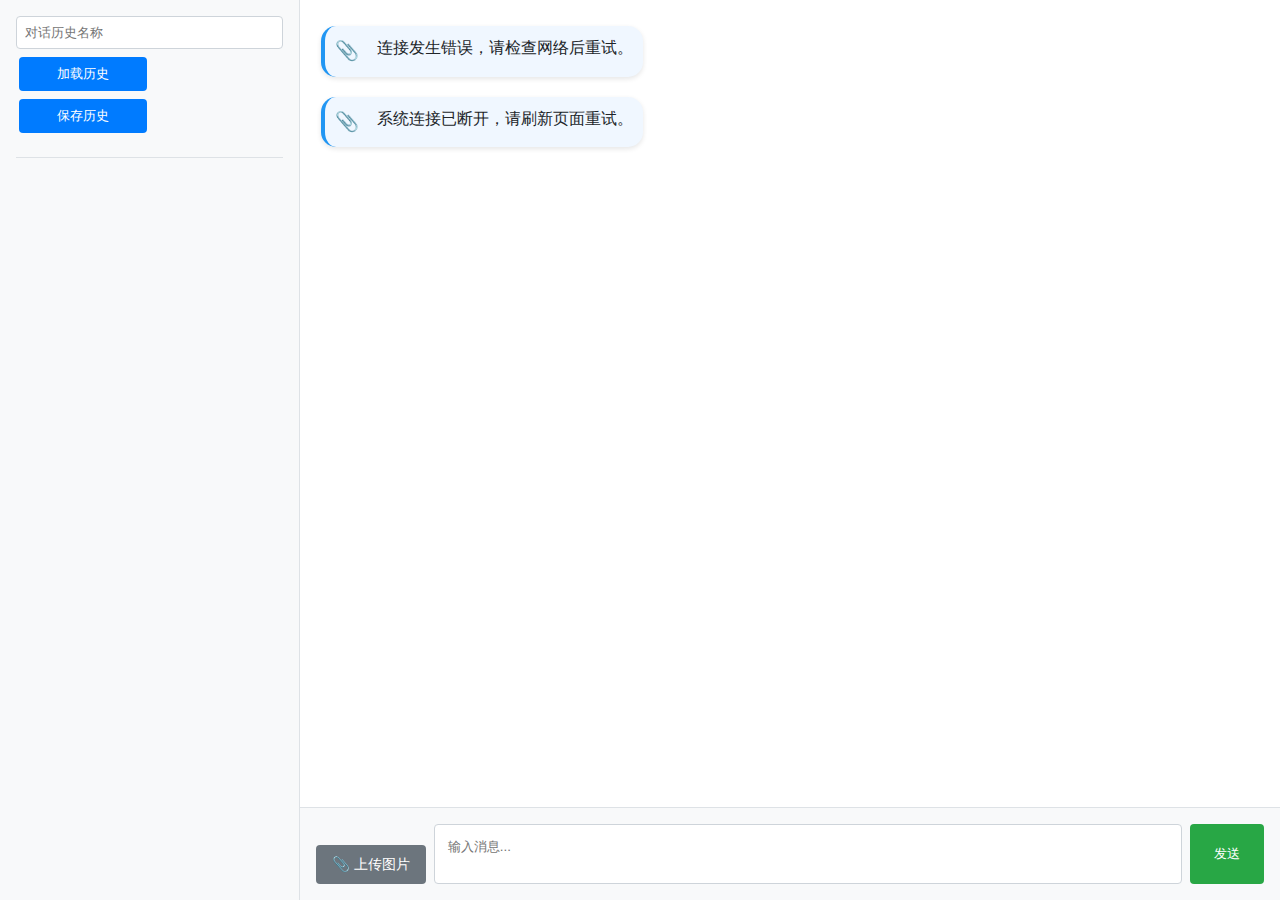
==== public/index.html @ 55b17845 "首次提交" ====
<!DOCTYPE html>
<html lang="en">
<head>
    <meta charset="UTF-8">
    <meta name="viewport" content="width=device-width, initial-scale=1.0">
    <title>AI Dialogue System</title>
    <link rel="stylesheet" href="styles.css">
</head>
<body>
    <div class="container">
        <div class="sidebar">
            <div class="history-controls">
                <input type="text" id="historyName" placeholder="对话历史名称">
                <button id="loadHistory">加载历史</button>
                <button id="saveHistory">保存历史</button>
            </div>
            <div class="history-list" id="historyList"></div>
        </div>
        <div class="main-content">
            <div class="chat-container" id="chatContainer"></div>
            <div class="input-container">
                <div class="file-upload">
                    <label for="imageUpload" class="upload-label">
                        📎 上传图片
                    </label>
                    <input type="file" id="imageUpload" accept="image/*" style="display: none;">
                </div>
                <textarea id="messageInput" placeholder="输入消息..."></textarea>
                <button id="sendButton">发送</button>
            </div>
        </div>
    </div>
    <script src="main.js"></script>
</body>
</html>
---- public/styles.css ----
* {
    margin: 0;
    padding: 0;
    box-sizing: border-box;
}

body {
    font-family: -apple-system, BlinkMacSystemFont, 'Segoe UI', Roboto, Oxygen, Ubuntu, Cantarell, sans-serif;
    line-height: 1.6;
    background-color: #f5f5f5;
    height: 100vh;
}

.container {
    display: flex;
    height: 100vh;
    max-width: 1400px;
    margin: 0 auto;
    background-color: #fff;
    box-shadow: 0 0 10px rgba(0, 0, 0, 0.1);
}

.sidebar {
    width: 300px;
    background-color: #f8f9fa;
    border-right: 1px solid #dee2e6;
    display: flex;
    flex-direction: column;
    padding: 1rem;
}

.history-controls {
    padding-bottom: 1rem;
    border-bottom: 1px solid #dee2e6;
    margin-bottom: 1rem;
}

.history-controls input {
    width: 100%;
    padding: 0.5rem;
    margin-bottom: 0.5rem;
    border: 1px solid #ced4da;
    border-radius: 4px;
}

.history-controls button {
    width: 48%;
    padding: 0.5rem;
    margin: 0 1% 0.5rem 1%;
    background-color: #007bff;
    color: white;
    border: none;
    border-radius: 4px;
    cursor: pointer;
}

.history-controls button:hover {
    background-color: #0056b3;
}

.history-list {
    flex-grow: 1;
    overflow-y: auto;
}

.main-content {
    flex-grow: 1;
    display: flex;
    flex-direction: column;
    height: 100%;
}

.chat-container {
    flex-grow: 1;
    padding: 1rem;
    overflow-y: auto;
    background-color: #fff;
}

.message {
    max-width: 80%;
    margin-bottom: 1rem;
    padding: 0.8rem;
    border-radius: 8px;
    clear: both;
}

.user-message {
    background-color: #007bff;
    color: white;
    float: right;
}

.system-message {
    background-color: #e9ecef;
    color: #212529;
    float: left;
}

.reasoning-message {
    background-color: #f8f9fa;
    color: #6c757d;
    font-style: italic;
    border-left: 3px solid #28a745;
    float: left;
    margin-left: 20px;
    font-size: 0.9em;
}

.message img {
    max-width: 100%;
    border-radius: 4px;
    margin-top: 0.5rem;
}

.input-container {
    display: flex;
    padding: 1rem;
    background-color: #f8f9fa;
    border-top: 1px solid #dee2e6;
    align-items: flex-end;
    gap: 0.5rem;
}

.file-upload {
    display: flex;
    align-items: center;
}

.upload-label {
    padding: 0.5rem 1rem;
    background-color: #6c757d;
    color: white;
    border-radius: 4px;
    cursor: pointer;
    font-size: 0.9rem;
}

.upload-label:hover {
    background-color: #5a6268;
}

#messageInput {
    flex-grow: 1;
    padding: 0.8rem;
    border: 1px solid #ced4da;
    border-radius: 4px;
    resize: none;
    height: 60px;
    font-family: inherit;
}

#sendButton {
    padding: 0.8rem 1.5rem;
    background-color: #28a745;
    color: white;
    border: none;
    border-radius: 4px;
    cursor: pointer;
    height: 60px;
}

#sendButton:hover {
    background-color: #218838;
}

/* 滚动条样式 */
::-webkit-scrollbar {
    width: 8px;
}

::-webkit-scrollbar-track {
    background: #f1f1f1;
}

::-webkit-scrollbar-thumb {
    background: #888;
    border-radius: 4px;
}

::-webkit-scrollbar-thumb:hover {
    background: #555;
}

.reasoning-message {
    background-color: #f0f4f8;
    border-left: 4px solid #4a90e2;
    padding: 10px;
    margin: 10px 0;
}

.reasoning-indicator {
    font-size: 0.9em;
    color: #666;
    margin: 5px 0;
    padding: 2px 0;
}

.reasoning-content {
    margin: 8px 0;
    white-space: pre-wrap;
    line-height: 1.4;
}

.system-message {
    background-color: #e3f2fd;
    border-left: 4px solid #2196f3;
    padding: 10px;
    margin: 10px 0;
}

.system-content {
    display: flex;
    align-items: flex-start;
    gap: 10px;
}

.ai-icon {
    font-size: 1.2em;
    min-width: 24px;
}

.message-text {
    white-space: pre-wrap;
    line-height: 1.5;
    flex: 1;
}

/* 系统消息样式 */
.system-message {
    background-color: #f0f7ff;
    border-radius: 15px;
    padding: 10px;
    margin: 5px;
    max-width: 80%;
    align-self: flex-start;
    animation: fadeIn 0.3s ease-in-out;
}

.system-content {
    display: flex;
    align-items: flex-start;
    position: relative;
}

.ai-icon {
    margin-right: 8px;
    font-size: 1.2em;
    animation: bounceIn 0.5s ease-in-out;
}

.message-text {
    white-space: pre-wrap;
    word-break: break-word;
    line-height: 1.5;
}

/* 打字动画 */
.typing-container {
    display: inline-flex;
    align-items: center;
    margin-left: 4px;
}

.typing-dots {
    display: inline-flex;
}

.typing-dots span {
    animation: typingDot 1s infinite;
    margin: 0 2px;
    font-size: 1.2em;
}

.typing-dots span:nth-child(2) {
    animation-delay: 0.2s;
}

.typing-dots span:nth-child(3) {
    animation-delay: 0.4s;
}

/* 完成标记 */
.completion-mark {
    margin-left: 8px;
    color: #4CAF50;
    font-weight: bold;
    opacity: 0;
    animation: fadeIn 0.3s ease-in-out forwards;
}

/* 动画关键帧 */
@keyframes fadeIn {
    from {
        opacity: 0;
        transform: translateY(10px);
    }
    to {
        opacity: 1;
        transform: translateY(0);
    }
}

@keyframes bounceIn {
    0% {
        transform: scale(0);
    }
    50% {
        transform: scale(1.2);
    }
    100% {
        transform: scale(1);
    }
}

@keyframes typingDot {
    0%, 100% {
        transform: translateY(0);
        opacity: 0.3;
    }
    50% {
        transform: translateY(-2px);
        opacity: 1;
    }
}

.system-notification {
    color: #666;
    text-align: center;
    padding: 8px;
    margin: 5px auto;
    font-size: 0.9em;
    font-style: italic;
    animation: fadeIn 0.3s ease-in-out;
}

.system-message {
    background-color: #f0f7ff;
    border-radius: 15px;
    padding: 10px;
    margin: 10px 5px;
    max-width: 80%;
    align-self: flex-start;
    animation: fadeIn 0.3s ease-in-out;
    box-shadow: 0 2px 5px rgba(0, 0, 0, 0.1);
}
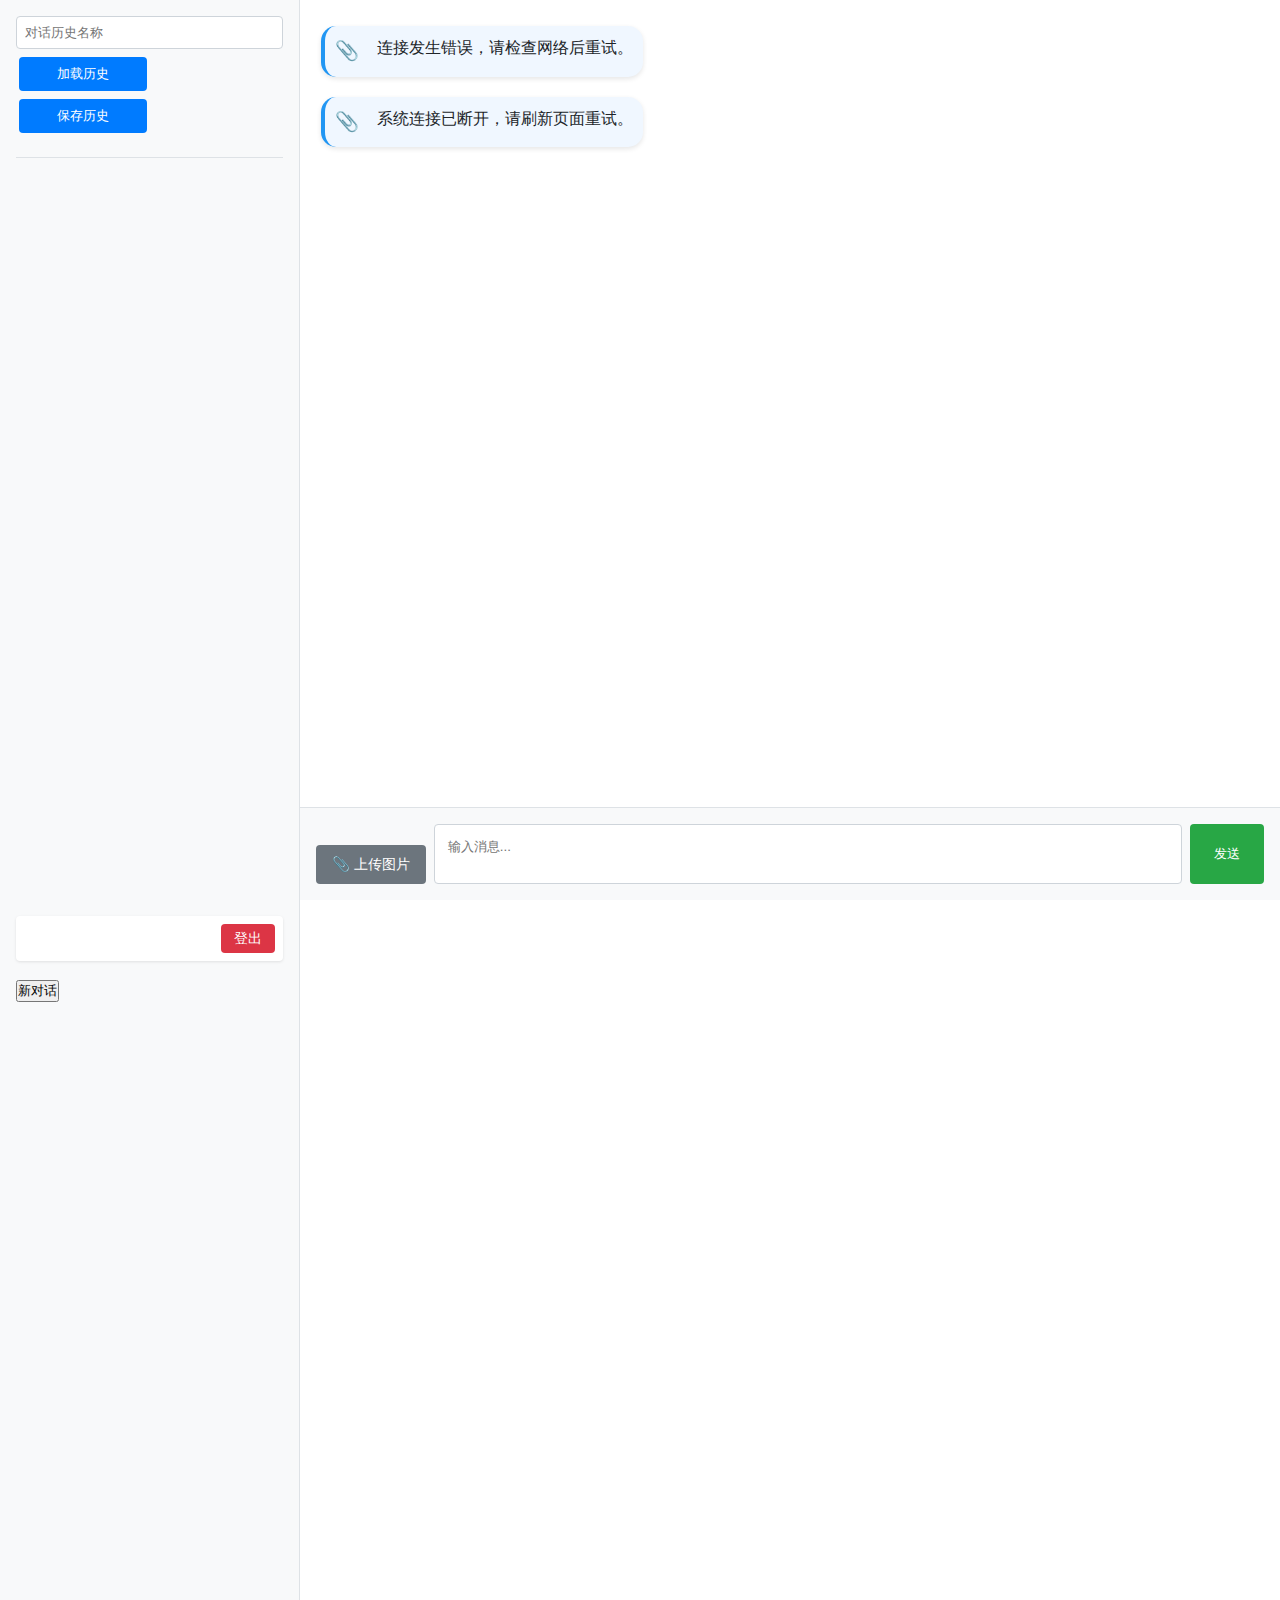
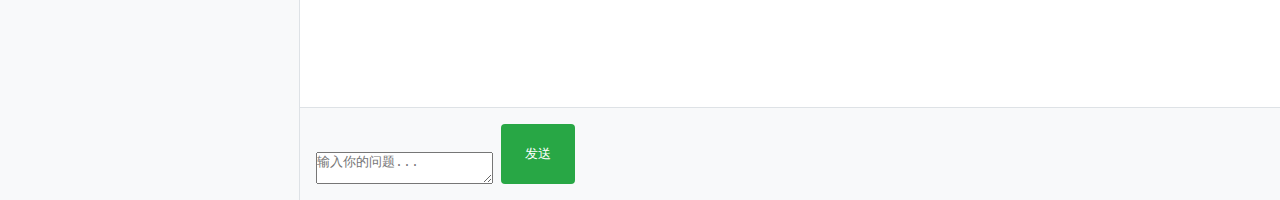
==== commit 2afa882b: "修复气泡会挤压外层块的问题" ====
--- a/public/index.html
+++ b/public/index.html
@@ -33,3 +33,39 @@
     <script src="main.js"></script>
 </body>
 </html>
+
+<!DOCTYPE html>
+<html lang="en">
+<head>
+    <meta charset="UTF-8">
+    <meta name="viewport" content="width=device-width, initial-scale=1.0">
+    <title>AI Dialogue System</title>
+    <link rel="stylesheet" href="styles.css">
+</head>
+<body>
+    <div class="container">
+        <div class="sidebar">
+            <div class="user-info">
+                <span id="username"></span>
+                <button id="logoutButton" class="logout-button">登出</button>
+            </div>
+            <div class="new-chat">
+                <button id="newChatButton">新对话</button>
+            </div>
+            <div class="history-list" id="historyList">
+                <!-- 历史记录将在这里动态添加 -->
+            </div>
+        </div>
+        <div class="main-content">
+            <div class="chat-container" id="chatContainer">
+                <!-- 对话内容将在这里动态添加 -->
+            </div>
+            <div class="input-container">
+                <textarea id="userInput" placeholder="输入你的问题..."></textarea>
+                <button id="sendButton">发送</button>
+            </div>
+        </div>
+    </div>
+    <script src="main.js"></script>
+</body>
+</html>
--- a/public/styles.css
+++ b/public/styles.css
@@ -27,6 +27,39 @@
     display: flex;
     flex-direction: column;
     padding: 1rem;
+    height: 100vh;
+    min-height: 0;
+    overflow: hidden;
+}
+
+.user-info {
+    display: flex;
+    justify-content: space-between;
+    align-items: center;
+    padding: 0.5rem;
+    margin-bottom: 1rem;
+    background-color: #fff;
+    border-radius: 4px;
+    box-shadow: 0 1px 3px rgba(0,0,0,0.1);
+}
+
+#username {
+    font-weight: 500;
+    color: #333;
+}
+
+.logout-button {
+    padding: 0.3rem 0.8rem;
+    background-color: #dc3545;
+    color: white;
+    border: none;
+    border-radius: 4px;
+    cursor: pointer;
+    font-size: 0.9rem;
+}
+
+.logout-button:hover {
+    background-color: #c82333;
 }
 
 .history-controls {
@@ -60,29 +93,38 @@
 
 .history-list {
     flex-grow: 1;
+    flex: 1;
     overflow-y: auto;
+    min-height: 0;
+    margin-right: -0.5rem;
+    padding-right: 0.5rem;
 }
 
 .main-content {
-    flex-grow: 1;
+    flex: 1;
     display: flex;
     flex-direction: column;
-    height: 100%;
+    height: 100vh;
+    min-height: 0;
+    overflow: hidden;
 }
 
 .chat-container {
-    flex-grow: 1;
+    flex: 1;
     padding: 1rem;
     overflow-y: auto;
     background-color: #fff;
+    min-height: 0;
 }
 
 .message {
-    max-width: 80%;
+    max-width: 80%; /* 设置气泡的最大宽度 */
     margin-bottom: 1rem;
     padding: 0.8rem;
     border-radius: 8px;
     clear: both;
+    word-wrap: break-word; /* 自动换行 */
+    overflow-wrap: break-word; /* 自动换行 */
 }
 
 .user-message {
--- a/public/styles.css
+++ b/public/styles.css
@@ -27,6 +27,39 @@
     display: flex;
     flex-direction: column;
     padding: 1rem;
+    height: 100vh;
+    min-height: 0;
+    overflow: hidden;
+}
+
+.user-info {
+    display: flex;
+    justify-content: space-between;
+    align-items: center;
+    padding: 0.5rem;
+    margin-bottom: 1rem;
+    background-color: #fff;
+    border-radius: 4px;
+    box-shadow: 0 1px 3px rgba(0,0,0,0.1);
+}
+
+#username {
+    font-weight: 500;
+    color: #333;
+}
+
+.logout-button {
+    padding: 0.3rem 0.8rem;
+    background-color: #dc3545;
+    color: white;
+    border: none;
+    border-radius: 4px;
+    cursor: pointer;
+    font-size: 0.9rem;
+}
+
+.logout-button:hover {
+    background-color: #c82333;
 }
 
 .history-controls {
@@ -60,29 +93,38 @@
 
 .history-list {
     flex-grow: 1;
+    flex: 1;
     overflow-y: auto;
+    min-height: 0;
+    margin-right: -0.5rem;
+    padding-right: 0.5rem;
 }
 
 .main-content {
-    flex-grow: 1;
+    flex: 1;
     display: flex;
     flex-direction: column;
-    height: 100%;
+    height: 100vh;
+    min-height: 0;
+    overflow: hidden;
 }
 
 .chat-container {
-    flex-grow: 1;
+    flex: 1;
     padding: 1rem;
     overflow-y: auto;
     background-color: #fff;
+    min-height: 0;
 }
 
 .message {
-    max-width: 80%;
+    max-width: 80%; /* 设置气泡的最大宽度 */
     margin-bottom: 1rem;
     padding: 0.8rem;
     border-radius: 8px;
     clear: both;
+    word-wrap: break-word; /* 自动换行 */
+    overflow-wrap: break-word; /* 自动换行 */
 }
 
 .user-message {
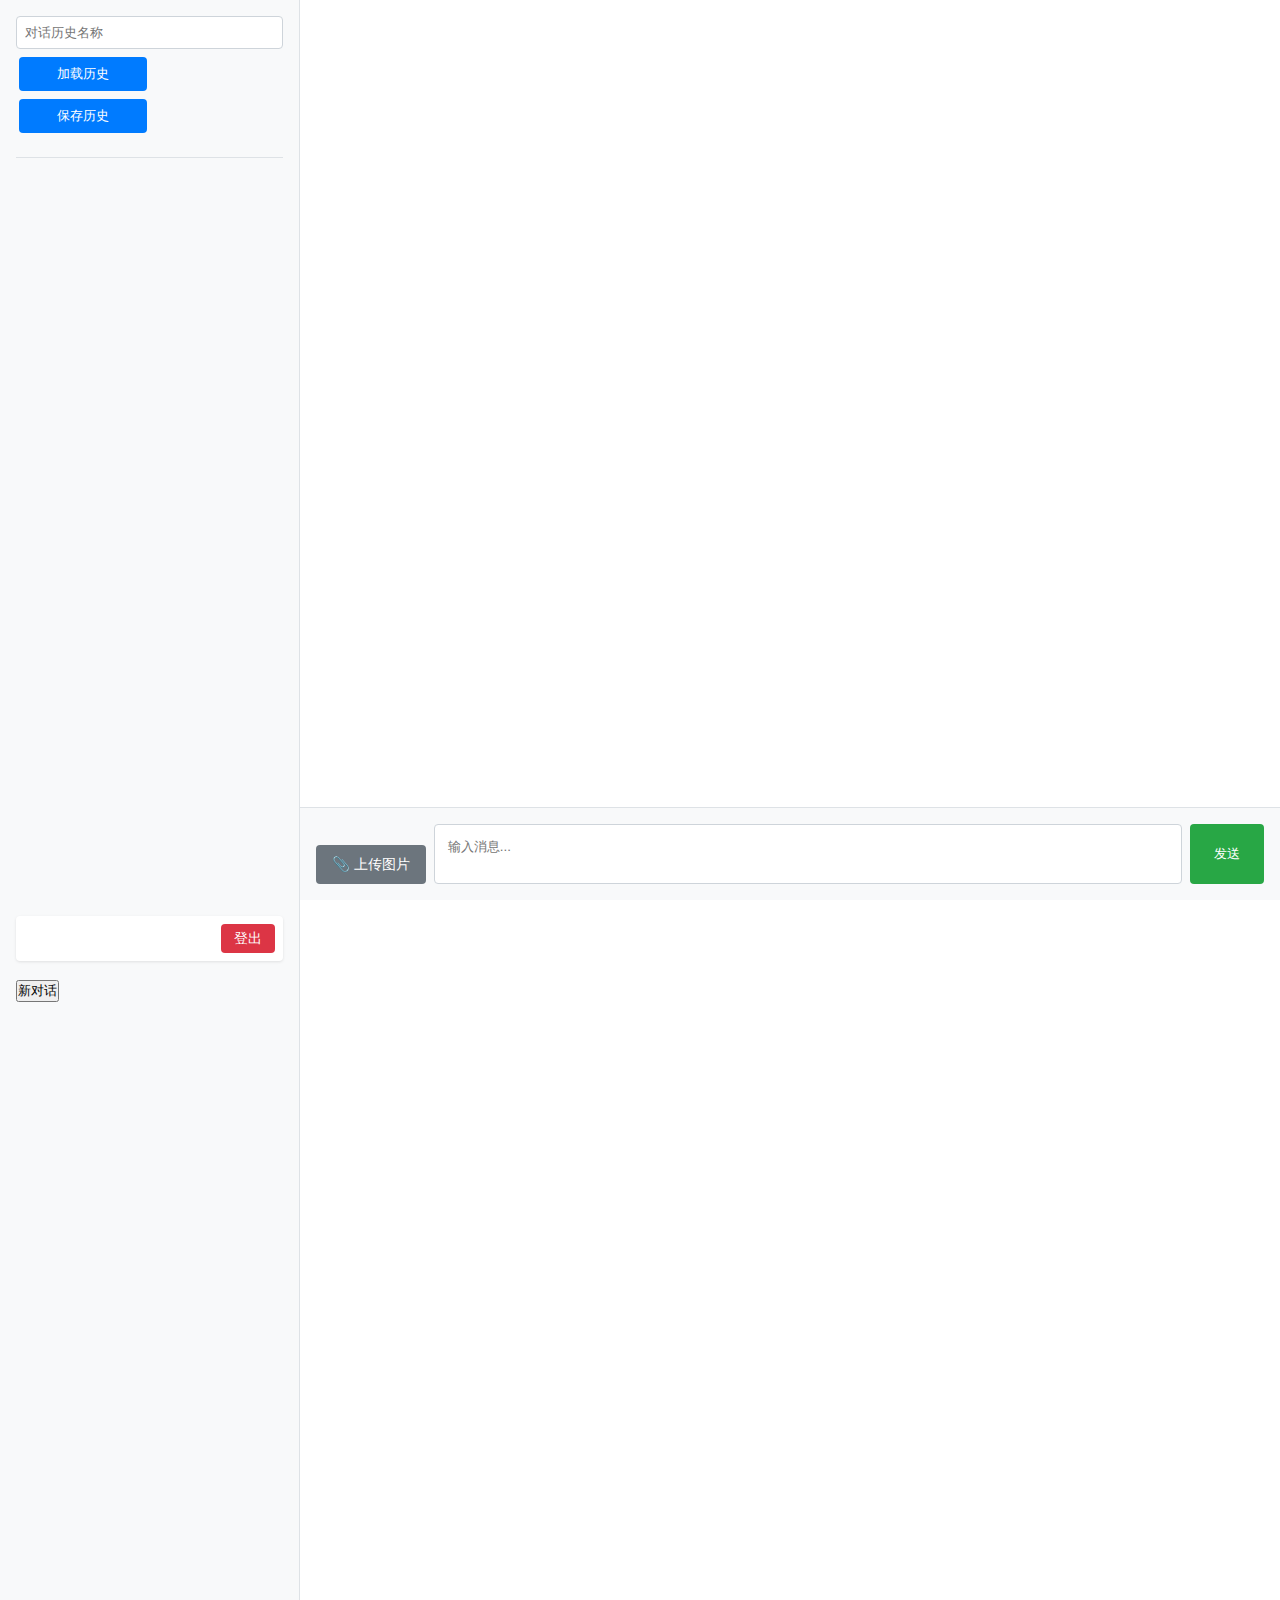
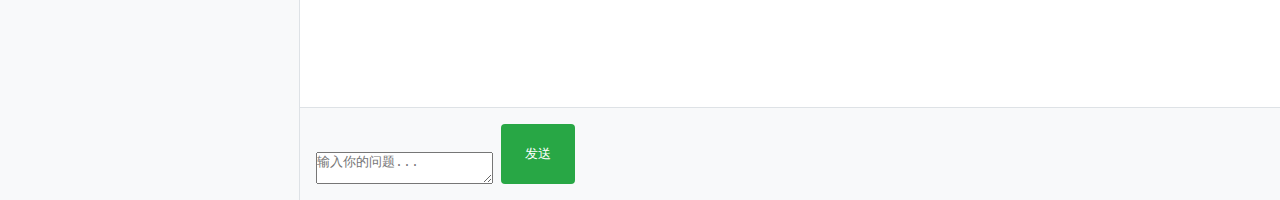
==== commit 3de11aae: "实现图片上传功能" ====
--- a/public/index.html
+++ b/public/index.html
@@ -30,7 +30,8 @@
             </div>
         </div>
     </div>
-    <script src="main.js"></script>
+    <script src="uploadUtils.js" type="module"></script>
+    <script src="main.js" type="module"></script>
 </body>
 </html>
 
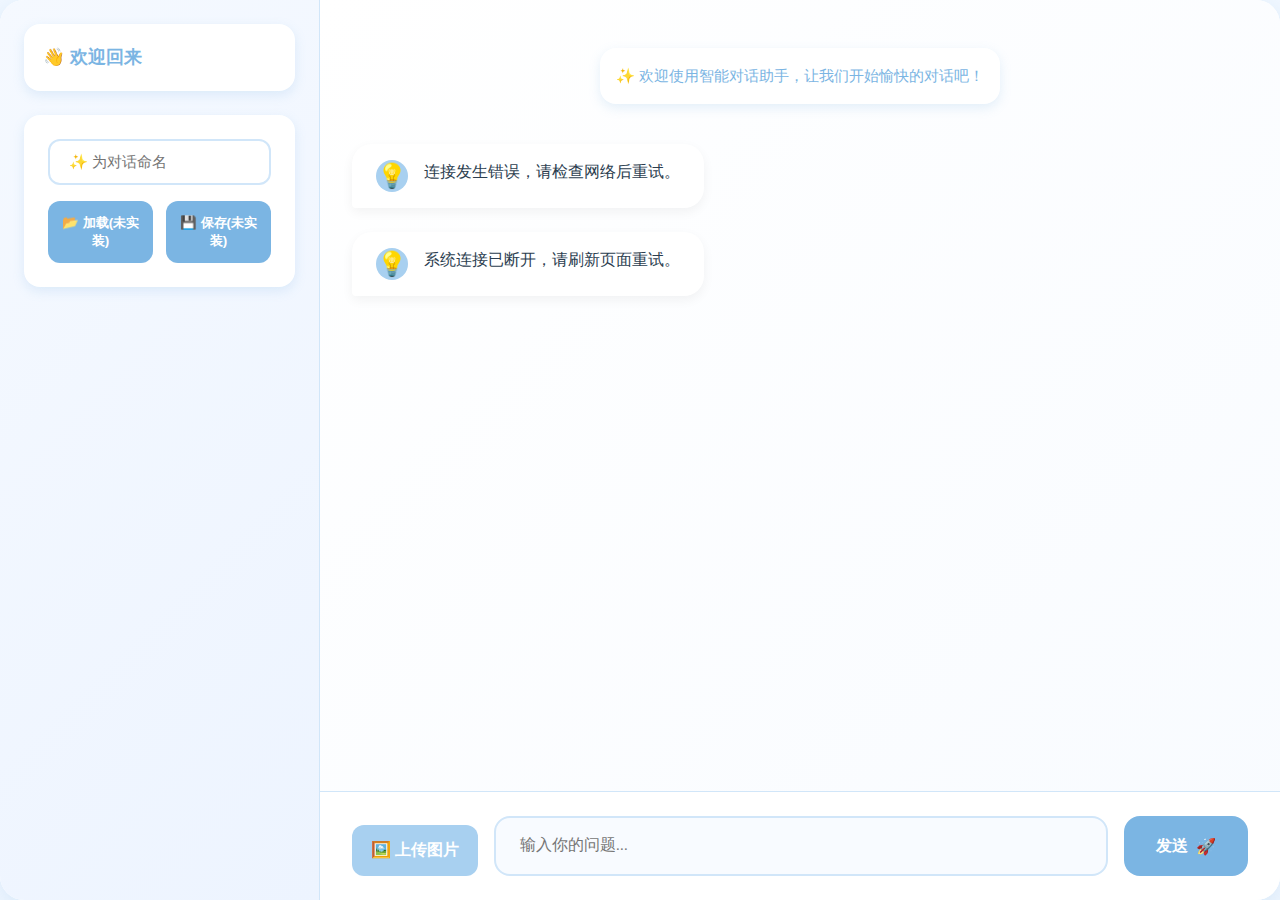
==== commit 468c6984: "界面美化" ====
--- a/public/index.html
+++ b/public/index.html
@@ -1,32 +1,55 @@
+
 <!DOCTYPE html>
 <html lang="en">
 <head>
     <meta charset="UTF-8">
     <meta name="viewport" content="width=device-width, initial-scale=1.0">
-    <title>AI Dialogue System</title>
+    <title>智能对话助手</title>
     <link rel="stylesheet" href="styles.css">
+    <link href="https://fonts.googleapis.com/css2?family=Nunito:wght@400;600;700&display=swap" rel="stylesheet">
 </head>
 <body>
     <div class="container">
         <div class="sidebar">
+            <div class="user-info">
+                <span id="username">👋 欢迎回来</span>
+                <!-- <button id="logoutButton" class="logout-button">
+                    <span>退出</span>
+                </button> -->
+            </div>
             <div class="history-controls">
-                <input type="text" id="historyName" placeholder="对话历史名称">
-                <button id="loadHistory">加载历史</button>
-                <button id="saveHistory">保存历史</button>
+                <input type="text" id="historyName" placeholder="✨ 为对话命名">
+                <div class="buttons-container">
+                    <button id="loadHistory">
+                        <span>📂 加载(未实装)</span>
+                    </button>
+                    <button id="saveHistory">
+                        <span>💾 保存(未实装)</span>
+                    </button>
+                </div>
             </div>
-            <div class="history-list" id="historyList"></div>
+            <div class="history-list" id="historyList">
+                <!-- 历史记录将在这里动态添加 -->
+            </div>
         </div>
         <div class="main-content">
-            <div class="chat-container" id="chatContainer"></div>
+            <div class="chat-container" id="chatContainer">
+                <div class="system-notification">
+                    ✨ 欢迎使用智能对话助手，让我们开始愉快的对话吧！
+                </div>
+            </div>
             <div class="input-container">
                 <div class="file-upload">
                     <label for="imageUpload" class="upload-label">
-                        📎 上传图片
+                        <span>🖼️ 上传图片</span>
                     </label>
                     <input type="file" id="imageUpload" accept="image/*" style="display: none;">
                 </div>
-                <textarea id="messageInput" placeholder="输入消息..."></textarea>
-                <button id="sendButton">发送</button>
+                <textarea id="messageInput" placeholder="输入你的问题..."></textarea>
+                <button id="sendButton">
+                    <span>发送</span>
+                    <span>🚀</span>
+                </button>
             </div>
         </div>
     </div>
@@ -34,39 +57,3 @@
     <script src="main.js" type="module"></script>
 </body>
 </html>
-
-<!DOCTYPE html>
-<html lang="en">
-<head>
-    <meta charset="UTF-8">
-    <meta name="viewport" content="width=device-width, initial-scale=1.0">
-    <title>AI Dialogue System</title>
-    <link rel="stylesheet" href="styles.css">
-</head>
-<body>
-    <div class="container">
-        <div class="sidebar">
-            <div class="user-info">
-                <span id="username"></span>
-                <button id="logoutButton" class="logout-button">登出</button>
-            </div>
-            <div class="new-chat">
-                <button id="newChatButton">新对话</button>
-            </div>
-            <div class="history-list" id="historyList">
-                <!-- 历史记录将在这里动态添加 -->
-            </div>
-        </div>
-        <div class="main-content">
-            <div class="chat-container" id="chatContainer">
-                <!-- 对话内容将在这里动态添加 -->
-            </div>
-            <div class="input-container">
-                <textarea id="userInput" placeholder="输入你的问题..."></textarea>
-                <button id="sendButton">发送</button>
-            </div>
-        </div>
-    </div>
-    <script src="main.js"></script>
-</body>
-</html>
--- a/public/styles.css
+++ b/public/styles.css
@@ -1,317 +1,287 @@
+
 * {
     margin: 0;
     padding: 0;
     box-sizing: border-box;
 }
 
+:root {
+    --primary-color: #7bb5e3;
+    --primary-light: #a8d0f0;
+    --primary-dark: #5a9ad1;
+    --bg-color: #f0f7ff;
+    --text-color: #2c3e50;
+    --border-color: #d1e6f9;
+    --hover-color: #6aa4d8;
+    --shadow-color: rgba(123, 181, 227, 0.2);
+}
+
 body {
-    font-family: -apple-system, BlinkMacSystemFont, 'Segoe UI', Roboto, Oxygen, Ubuntu, Cantarell, sans-serif;
+    font-family: 'Nunito', -apple-system, BlinkMacSystemFont, 'Segoe UI', Roboto, sans-serif;
     line-height: 1.6;
-    background-color: #f5f5f5;
+    background-color: var(--bg-color);
     height: 100vh;
+    color: var(--text-color);
 }
 
 .container {
-    display: flex;
+    display: grid;
+    grid-template-columns: 320px 1fr;
     height: 100vh;
-    max-width: 1400px;
+    max-width: 1600px;
     margin: 0 auto;
     background-color: #fff;
-    box-shadow: 0 0 10px rgba(0, 0, 0, 0.1);
+    box-shadow: 0 8px 24px var(--shadow-color);
+    border-radius: 24px;
+    overflow: hidden;
 }
 
 .sidebar {
-    width: 300px;
-    background-color: #f8f9fa;
-    border-right: 1px solid #dee2e6;
+    background: linear-gradient(135deg, #f5f9ff 0%, #edf4ff 100%);
+    border-right: 1px solid var(--border-color);
     display: flex;
     flex-direction: column;
-    padding: 1rem;
-    height: 100vh;
-    min-height: 0;
-    overflow: hidden;
+    padding: 1.5rem;
+    gap: 1.5rem;
 }
 
 .user-info {
     display: flex;
     justify-content: space-between;
     align-items: center;
-    padding: 0.5rem;
-    margin-bottom: 1rem;
-    background-color: #fff;
-    border-radius: 4px;
-    box-shadow: 0 1px 3px rgba(0,0,0,0.1);
+    padding: 1.2rem;
+    background: #ffffff;
+    border-radius: 16px;
+    box-shadow: 0 4px 12px var(--shadow-color);
 }
 
 #username {
-    font-weight: 500;
-    color: #333;
+    font-weight: 700;
+    color: var(--primary-color);
+    font-size: 1.1rem;
 }
 
 .logout-button {
-    padding: 0.3rem 0.8rem;
-    background-color: #dc3545;
+    padding: 0.6rem 1.2rem;
+    background-color: var(--primary-color);
     color: white;
     border: none;
-    border-radius: 4px;
+    border-radius: 12px;
     cursor: pointer;
     font-size: 0.9rem;
+    font-weight: 600;
+    transition: all 0.3s cubic-bezier(0.4, 0, 0.2, 1);
 }
 
 .logout-button:hover {
-    background-color: #c82333;
+    background-color: var(--hover-color);
+    transform: translateY(-2px);
+    box-shadow: 0 4px 12px var(--shadow-color);
 }
 
 .history-controls {
-    padding-bottom: 1rem;
-    border-bottom: 1px solid #dee2e6;
-    margin-bottom: 1rem;
+    background: #ffffff;
+    padding: 1.5rem;
+    border-radius: 16px;
+    box-shadow: 0 4px 12px var(--shadow-color);
 }
 
 .history-controls input {
     width: 100%;
-    padding: 0.5rem;
-    margin-bottom: 0.5rem;
-    border: 1px solid #ced4da;
-    border-radius: 4px;
+    padding: 0.8rem 1.2rem;
+    margin-bottom: 1rem;
+    border: 2px solid var(--border-color);
+    border-radius: 12px;
+    font-size: 0.95rem;
+    transition: all 0.3s ease;
+}
+
+.history-controls input:focus {
+    outline: none;
+    border-color: var(--primary-color);
+    box-shadow: 0 0 0 3px var(--shadow-color);
+}
+
+.history-controls .buttons-container {
+    display: grid;
+    grid-template-columns: 1fr 1fr;
+    gap: 0.8rem;
 }
 
 .history-controls button {
-    width: 48%;
-    padding: 0.5rem;
-    margin: 0 1% 0.5rem 1%;
-    background-color: #007bff;
+    padding: 0.8rem;
+    background-color: var(--primary-color);
     color: white;
     border: none;
-    border-radius: 4px;
+    border-radius: 12px;
     cursor: pointer;
+    font-weight: 600;
+    transition: all 0.3s cubic-bezier(0.4, 0, 0.2, 1);
 }
 
 .history-controls button:hover {
-    background-color: #0056b3;
-}
-
-.history-list {
-    flex-grow: 1;
-    flex: 1;
-    overflow-y: auto;
-    min-height: 0;
-    margin-right: -0.5rem;
-    padding-right: 0.5rem;
+    background-color: var(--hover-color);
+    transform: translateY(-2px);
+    box-shadow: 0 4px 12px var(--shadow-color);
 }
 
 .main-content {
-    flex: 1;
     display: flex;
     flex-direction: column;
-    height: 100vh;
-    min-height: 0;
-    overflow: hidden;
+    background: linear-gradient(135deg, #ffffff 0%, #f8fbff 100%);
 }
 
 .chat-container {
     flex: 1;
-    padding: 1rem;
+    padding: 2rem;
     overflow-y: auto;
-    background-color: #fff;
-    min-height: 0;
+    display: flex;
+    flex-direction: column;
+    gap: 1.5rem;
 }
 
 .message {
-    max-width: 80%; /* 设置气泡的最大宽度 */
-    margin-bottom: 1rem;
-    padding: 0.8rem;
-    border-radius: 8px;
-    clear: both;
-    word-wrap: break-word; /* 自动换行 */
-    overflow-wrap: break-word; /* 自动换行 */
+    max-width: 80%;
+    padding: 1rem 1.5rem;
+    border-radius: 20px;
+    position: relative;
+    animation: messagePopIn 0.4s cubic-bezier(0.4, 0, 0.2, 1);
 }
 
 .user-message {
-    background-color: #007bff;
-    color: white;
-    float: right;
+    background-color: var(--primary-color);
+    color: white;
+    margin-left: auto;
+    border-radius: 20px 20px 4px 20px;
+    box-shadow: 0 4px 12px var(--shadow-color);
 }
 
 .system-message {
-    background-color: #e9ecef;
-    color: #212529;
-    float: left;
-}
-
-.reasoning-message {
-    background-color: #f8f9fa;
-    color: #6c757d;
-    font-style: italic;
-    border-left: 3px solid #28a745;
-    float: left;
-    margin-left: 20px;
-    font-size: 0.9em;
+    background-color: #ffffff;
+    color: var(--text-color);
+    margin-right: auto;
+    border-radius: 20px 20px 20px 4px;
+    box-shadow: 0 4px 12px rgba(0, 0, 0, 0.05);
+}
+
+.system-content {
+    display: flex;
+    align-items: flex-start;
+    gap: 1rem;
+}
+
+.ai-icon {
+    font-size: 1.5em;
+    min-width: 32px;
+    height: 32px;
+    display: flex;
+    align-items: center;
+    justify-content: center;
+    background-color: var(--primary-light);
+    border-radius: 50%;
+    color: white;
+    animation: iconPop 0.6s cubic-bezier(0.68, -0.55, 0.265, 1.55);
 }
 
 .message img {
     max-width: 100%;
-    border-radius: 4px;
-    margin-top: 0.5rem;
+    border-radius: 16px;
+    margin-top: 1rem;
+    box-shadow: 0 4px 12px var(--shadow-color);
 }
 
 .input-container {
-    display: flex;
-    padding: 1rem;
-    background-color: #f8f9fa;
-    border-top: 1px solid #dee2e6;
-    align-items: flex-end;
+    padding: 1.5rem 2rem;
+    background-color: #ffffff;
+    border-top: 1px solid var(--border-color);
+    display: grid;
+    grid-template-columns: auto 1fr auto;
+    gap: 1rem;
+    align-items: end;
+}
+
+.file-upload {
+    position: relative;
+}
+
+.upload-label {
+    padding: 0.8rem 1.2rem;
+    background-color: var(--primary-light);
+    color: white;
+    border-radius: 12px;
+    cursor: pointer;
+    font-size: 1rem;
+    font-weight: 600;
+    display: inline-flex;
+    align-items: center;
     gap: 0.5rem;
-}
-
-.file-upload {
-    display: flex;
-    align-items: center;
-}
-
-.upload-label {
-    padding: 0.5rem 1rem;
-    background-color: #6c757d;
-    color: white;
-    border-radius: 4px;
-    cursor: pointer;
-    font-size: 0.9rem;
+    transition: all 0.3s cubic-bezier(0.4, 0, 0.2, 1);
 }
 
 .upload-label:hover {
-    background-color: #5a6268;
+    background-color: var(--primary-color);
+    transform: translateY(-2px);
+    box-shadow: 0 4px 12px var(--shadow-color);
 }
 
 #messageInput {
-    flex-grow: 1;
-    padding: 0.8rem;
-    border: 1px solid #ced4da;
-    border-radius: 4px;
+    padding: 1rem 1.5rem;
+    border: 2px solid var(--border-color);
+    border-radius: 16px;
     resize: none;
     height: 60px;
     font-family: inherit;
+    font-size: 1rem;
+    transition: all 0.3s ease;
+    background-color: #f8fbff;
+}
+
+#messageInput:focus {
+    outline: none;
+    border-color: var(--primary-color);
+    box-shadow: 0 0 0 3px var(--shadow-color);
+    background-color: #ffffff;
 }
 
 #sendButton {
-    padding: 0.8rem 1.5rem;
-    background-color: #28a745;
+    padding: 1rem 2rem;
+    background-color: var(--primary-color);
     color: white;
     border: none;
-    border-radius: 4px;
+    border-radius: 16px;
     cursor: pointer;
     height: 60px;
+    font-weight: 600;
+    font-size: 1rem;
+    display: flex;
+    align-items: center;
+    gap: 0.5rem;
+    transition: all 0.3s cubic-bezier(0.4, 0, 0.2, 1);
 }
 
 #sendButton:hover {
-    background-color: #218838;
-}
-
-/* 滚动条样式 */
-::-webkit-scrollbar {
-    width: 8px;
-}
-
-::-webkit-scrollbar-track {
-    background: #f1f1f1;
-}
-
-::-webkit-scrollbar-thumb {
-    background: #888;
-    border-radius: 4px;
-}
-
-::-webkit-scrollbar-thumb:hover {
-    background: #555;
-}
-
-.reasoning-message {
-    background-color: #f0f4f8;
-    border-left: 4px solid #4a90e2;
-    padding: 10px;
-    margin: 10px 0;
-}
-
-.reasoning-indicator {
-    font-size: 0.9em;
-    color: #666;
-    margin: 5px 0;
-    padding: 2px 0;
-}
-
-.reasoning-content {
-    margin: 8px 0;
-    white-space: pre-wrap;
-    line-height: 1.4;
-}
-
-.system-message {
-    background-color: #e3f2fd;
-    border-left: 4px solid #2196f3;
-    padding: 10px;
-    margin: 10px 0;
-}
-
-.system-content {
-    display: flex;
-    align-items: flex-start;
-    gap: 10px;
-}
-
-.ai-icon {
-    font-size: 1.2em;
-    min-width: 24px;
-}
-
-.message-text {
-    white-space: pre-wrap;
-    line-height: 1.5;
-    flex: 1;
-}
-
-/* 系统消息样式 */
-.system-message {
-    background-color: #f0f7ff;
-    border-radius: 15px;
-    padding: 10px;
-    margin: 5px;
-    max-width: 80%;
-    align-self: flex-start;
-    animation: fadeIn 0.3s ease-in-out;
-}
-
-.system-content {
-    display: flex;
-    align-items: flex-start;
-    position: relative;
-}
-
-.ai-icon {
-    margin-right: 8px;
-    font-size: 1.2em;
-    animation: bounceIn 0.5s ease-in-out;
-}
-
-.message-text {
-    white-space: pre-wrap;
-    word-break: break-word;
-    line-height: 1.5;
-}
-
-/* 打字动画 */
+    background-color: var(--hover-color);
+    transform: translateY(-2px);
+    box-shadow: 0 4px 12px var(--shadow-color);
+}
+
 .typing-container {
     display: inline-flex;
     align-items: center;
-    margin-left: 4px;
+    margin-left: 0.5rem;
 }
 
 .typing-dots {
     display: inline-flex;
+    gap: 4px;
 }
 
 .typing-dots span {
-    animation: typingDot 1s infinite;
-    margin: 0 2px;
-    font-size: 1.2em;
+    width: 6px;
+    height: 6px;
+    background-color: var(--primary-color);
+    border-radius: 50%;
+    animation: typingBounce 1.4s infinite ease-in-out;
 }
 
 .typing-dots span:nth-child(2) {
@@ -322,20 +292,100 @@
     animation-delay: 0.4s;
 }
 
-/* 完成标记 */
 .completion-mark {
-    margin-left: 8px;
-    color: #4CAF50;
-    font-weight: bold;
+    margin-left: 0.5rem;
+    color: var(--primary-color);
+    font-size: 1.2em;
     opacity: 0;
-    animation: fadeIn 0.3s ease-in-out forwards;
-}
-
-/* 动画关键帧 */
-@keyframes fadeIn {
+    animation: completionPop 0.4s cubic-bezier(0.68, -0.55, 0.265, 1.55) forwards;
+}
+
+@keyframes messagePopIn {
+    0% {
+        opacity: 0;
+        transform: translateY(20px) scale(0.95);
+    }
+    100% {
+        opacity: 1;
+        transform: translateY(0) scale(1);
+    }
+}
+
+@keyframes iconPop {
+    0% {
+        transform: scale(0) rotate(-180deg);
+    }
+    70% {
+        transform: scale(1.2) rotate(20deg);
+    }
+    100% {
+        transform: scale(1) rotate(0);
+    }
+}
+
+@keyframes typingBounce {
+    0%, 100% {
+        transform: translateY(0);
+        opacity: 0.3;
+    }
+    50% {
+        transform: translateY(-4px);
+        opacity: 1;
+    }
+}
+
+@keyframes completionPop {
+    0% {
+        opacity: 0;
+        transform: scale(0) rotate(-45deg);
+    }
+    70% {
+        opacity: 1;
+        transform: scale(1.2) rotate(10deg);
+    }
+    100% {
+        opacity: 1;
+        transform: scale(1) rotate(0);
+    }
+}
+
+::-webkit-scrollbar {
+    width: 8px;
+}
+
+::-webkit-scrollbar-track {
+    background: var(--bg-color);
+    border-radius: 4px;
+}
+
+::-webkit-scrollbar-thumb {
+    background: var(--primary-light);
+    border-radius: 4px;
+    transition: all 0.3s ease;
+}
+
+::-webkit-scrollbar-thumb:hover {
+    background: var(--primary-color);
+}
+
+.system-notification {
+    color: var(--primary-color);
+    text-align: center;
+    padding: 1rem;
+    margin: 1rem auto;
+    font-size: 0.95em;
+    font-weight: 500;
+    background: #ffffff;
+    border-radius: 16px;
+    box-shadow: 0 4px 12px var(--shadow-color);
+    max-width: 80%;
+    animation: notificationSlide 0.4s cubic-bezier(0.4, 0, 0.2, 1);
+}
+
+@keyframes notificationSlide {
     from {
         opacity: 0;
-        transform: translateY(10px);
+        transform: translateY(-20px);
     }
     to {
         opacity: 1;
@@ -343,46 +393,59 @@
     }
 }
 
-@keyframes bounceIn {
-    0% {
-        transform: scale(0);
-    }
-    50% {
-        transform: scale(1.2);
-    }
-    100% {
-        transform: scale(1);
-    }
-}
-
-@keyframes typingDot {
-    0%, 100% {
-        transform: translateY(0);
-        opacity: 0.3;
-    }
-    50% {
-        transform: translateY(-2px);
-        opacity: 1;
-    }
-}
-
-.system-notification {
-    color: #666;
-    text-align: center;
-    padding: 8px;
-    margin: 5px auto;
-    font-size: 0.9em;
-    font-style: italic;
-    animation: fadeIn 0.3s ease-in-out;
-}
-
-.system-message {
-    background-color: #f0f7ff;
-    border-radius: 15px;
-    padding: 10px;
-    margin: 10px 5px;
-    max-width: 80%;
-    align-self: flex-start;
-    animation: fadeIn 0.3s ease-in-out;
-    box-shadow: 0 2px 5px rgba(0, 0, 0, 0.1);
-}
+.history-list {
+    flex: 1;
+    overflow-y: auto;
+    display: flex;
+    flex-direction: column;
+    gap: 0.8rem;
+    padding: 0.5rem;
+}
+
+.history-item {
+    padding: 1rem 1.5rem;
+    background-color: #ffffff;
+    border-radius: 16px;
+    cursor: pointer;
+    transition: all 0.3s cubic-bezier(0.4, 0, 0.2, 1);
+    border: 2px solid var(--border-color);
+}
+
+.history-item:hover {
+    transform: translateY(-2px);
+    box-shadow: 0 4px 12px var(--shadow-color);
+    border-color: var(--primary-color);
+}
+
+@media (max-width: 768px) {
+    .container {
+        grid-template-columns: 1fr;
+        grid-template-rows: auto 1fr;
+        height: 100vh;
+        border-radius: 0;
+    }
+
+    .sidebar {
+        padding: 1rem;
+        max-height: 40vh;
+        overflow-y: auto;
+    }
+
+    .main-content {
+        height: 60vh;
+    }
+
+    .input-container {
+        grid-template-columns: 1fr auto;
+        padding: 1rem;
+    }
+
+    .file-upload {
+        grid-column: 1 / -1;
+    }
+
+    .upload-label {
+        width: 100%;
+        justify-content: center;
+    }
+}
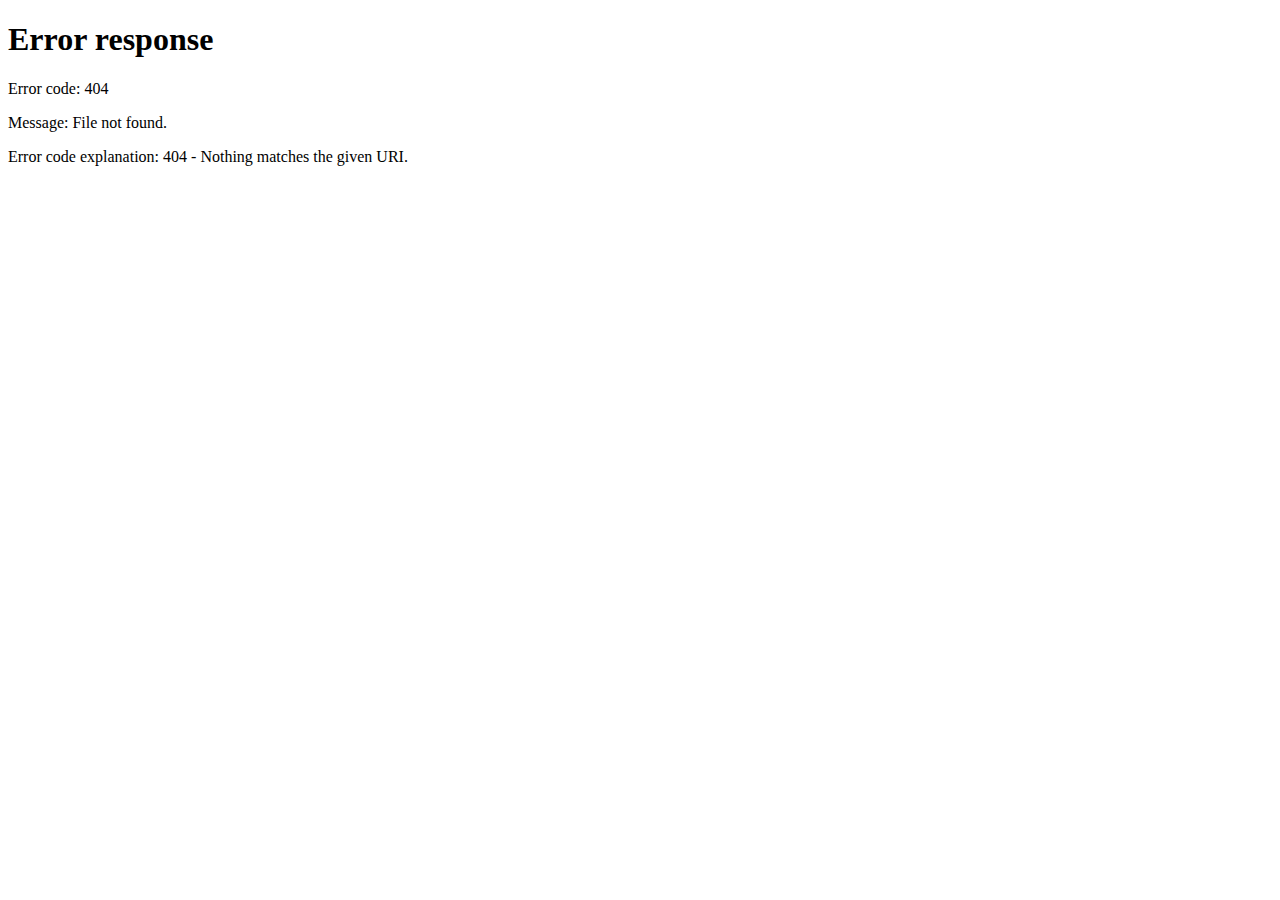
==== commit 73c5525f: "增加登录界面" ====
--- a/public/index.html
+++ b/public/index.html
@@ -13,9 +13,9 @@
         <div class="sidebar">
             <div class="user-info">
                 <span id="username">👋 欢迎回来</span>
-                <!-- <button id="logoutButton" class="logout-button">
+                <button id="logoutButton" class="logout-button">
                     <span>退出</span>
-                </button> -->
+                </button>
             </div>
             <div class="history-controls">
                 <input type="text" id="historyName" placeholder="✨ 为对话命名">
--- a/public/styles.css
+++ b/public/styles.css
@@ -129,6 +129,9 @@
     display: flex;
     flex-direction: column;
     background: linear-gradient(135deg, #ffffff 0%, #f8fbff 100%);
+    height: 100%;
+    overflow: hidden;
+    position: relative;
 }
 
 .chat-container {
@@ -449,3 +452,19 @@
         justify-content: center;
     }
 }
+
+.message-content {
+    padding: 12px 16px;
+    border-radius: 12px;
+    font-size: 14px;
+    line-height: 1.6;
+    word-wrap: break-word;
+}
+
+.message-text {
+    white-space: pre-wrap !important;
+    word-wrap: break-word;
+    word-break: break-word;
+    overflow-wrap: break-word;
+    line-height: 1.6;
+}
